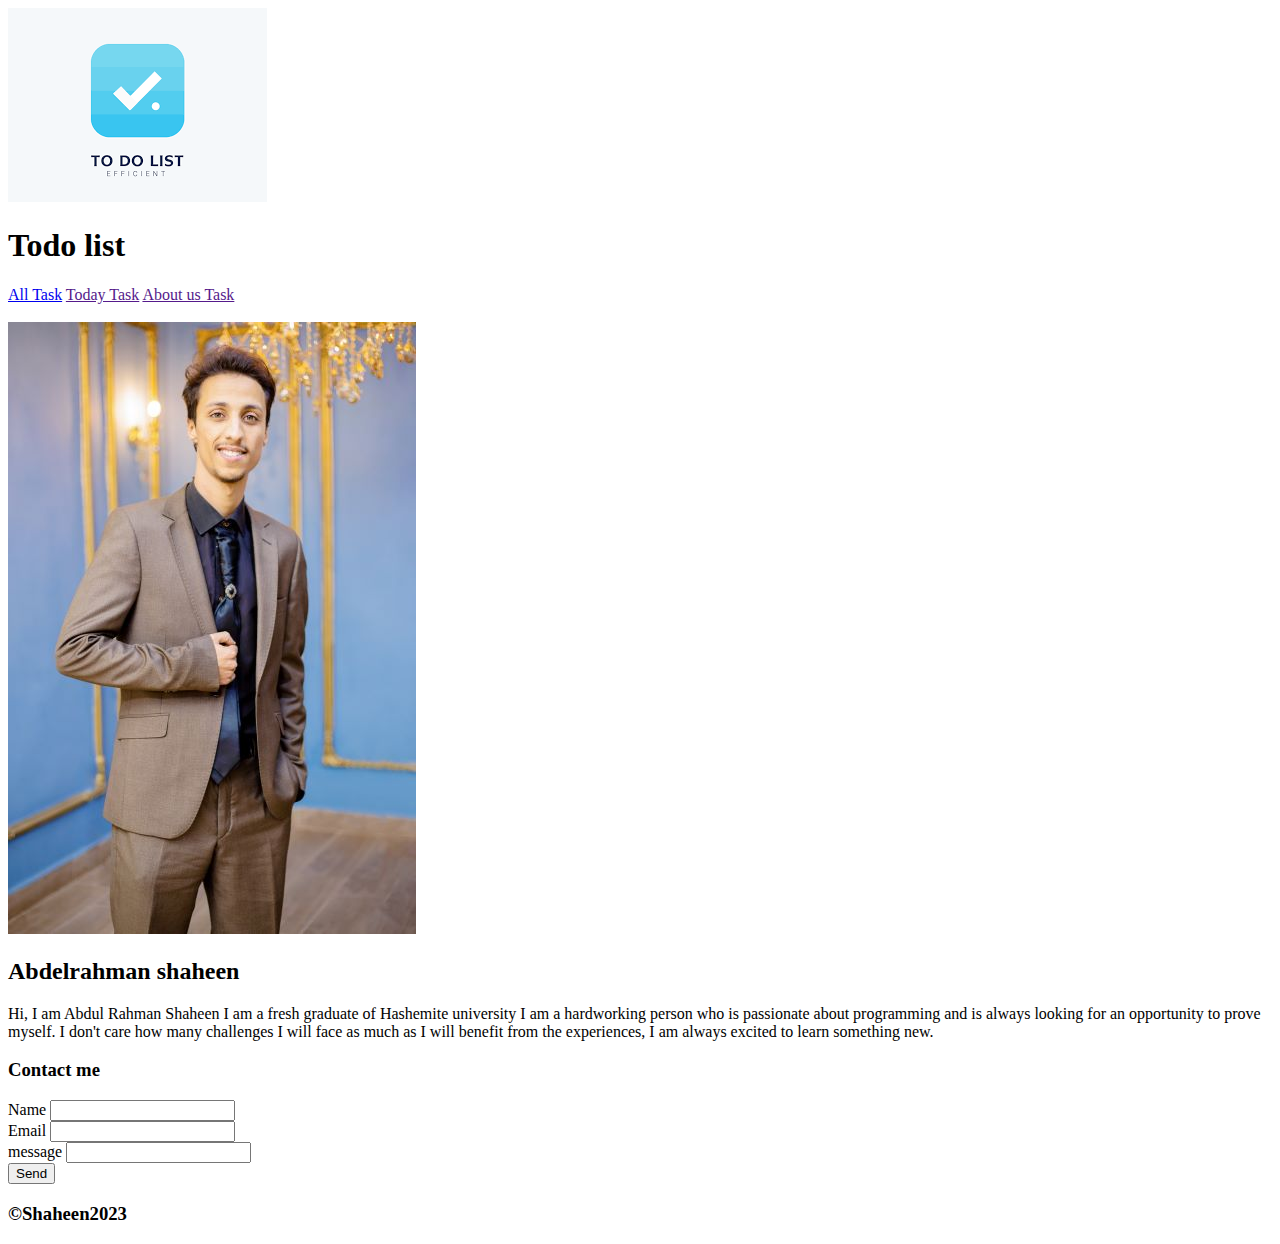
==== AboutPage.html @ 3e932ce4 "ToDo list" ====
<!DOCTYPE html>
<html lang="en">
<head>
    <meta charset="UTF-8">
    <meta http-equiv="X-UA-Compatible" content="IE=edge">
    <meta name="viewport" content="width=device-width, initial-scale=1.0">
    <title>About Us</title>
</head>
<body>
    <header>
        <section>
            <img src="./assets/logo.png">
            <h1>Todo  list</h1>
        </section>
        <section>
            <a href="./index.html">All Task</a>
            <a href="">Today Task</a>
            <a href="">About us Task</a>
        </section>
    </header>
    <br>
    <main>
       <section>
        <img src="./assets/profile.jpeg">
        <h2>Abdelrahman shaheen</h2>
        <p>Hi, I am Abdul Rahman Shaheen I am a fresh graduate of Hashemite university I am a hardworking person who is passionate about programming and is always looking for an opportunity to prove myself. I don't care how many challenges I will face as much as I will benefit from the experiences, I am always excited to learn something new.</p>
       </section>
       <section>
        <h3>Contact me</h3>
        <form action="">
            <label for="name">Name</label>
            <input type="text" id="name">
            <br>
            <label for="email">Email</label>
            <input type="text" id="email">
            <br>
            <label for="message">message</label>
            <input type="text" id="message">
            <br>
            <button value="">Send</button>
        </form>
       </section>
    </main>
    <footer>
        <section><h3> &copy;Shaheen2023 </h3>
        </section>
    </footer>
        <!-- <section>
            <h1>Lets do it all Task</h1>
        </section>
        <section>
            <h2>Sunday</h2>
            <ul>
                <li>study</li>
                <li>Eat breakfast</li>
                <li>Play tennis</li>
                <li></li>
            </ul>
        </section>
        <section>
            <h2>Monday</h2>
            <ul>
                <li>1..</li>
                <li>2..</li>
                <li>3..</li>
                <li>4..</li>
            </ul>
        </section>
        <section>
            <h2>Tuesday</h2>
            <ul>
                <li>1..</li>
                <li>2..</li>
                <li>3..</li>
                <li>4..</li>
            </ul>
        </section>
        <section>
            <h2>Wednesday</h2>
            <ul>
                <li>1..</li>
                <li>2..</li>
                <li>3..</li>
                <li>4..</li>
            </ul>
        </section>
        <section>
            <h2>Thursday</h2>
            <ul>
                <li>1..</li>
                <li>2..</li>
                <li>3..</li>
                <li>4..</li>
            </ul>
        </section>
        <section>
            <h2>Friday</h2>
            <ul>
                <li>1..</li>
                <li>2..</li>
                <li>3..</li>
                <li>4..</li>
            </ul>
        </section>
         -->
   
</body>
</html>
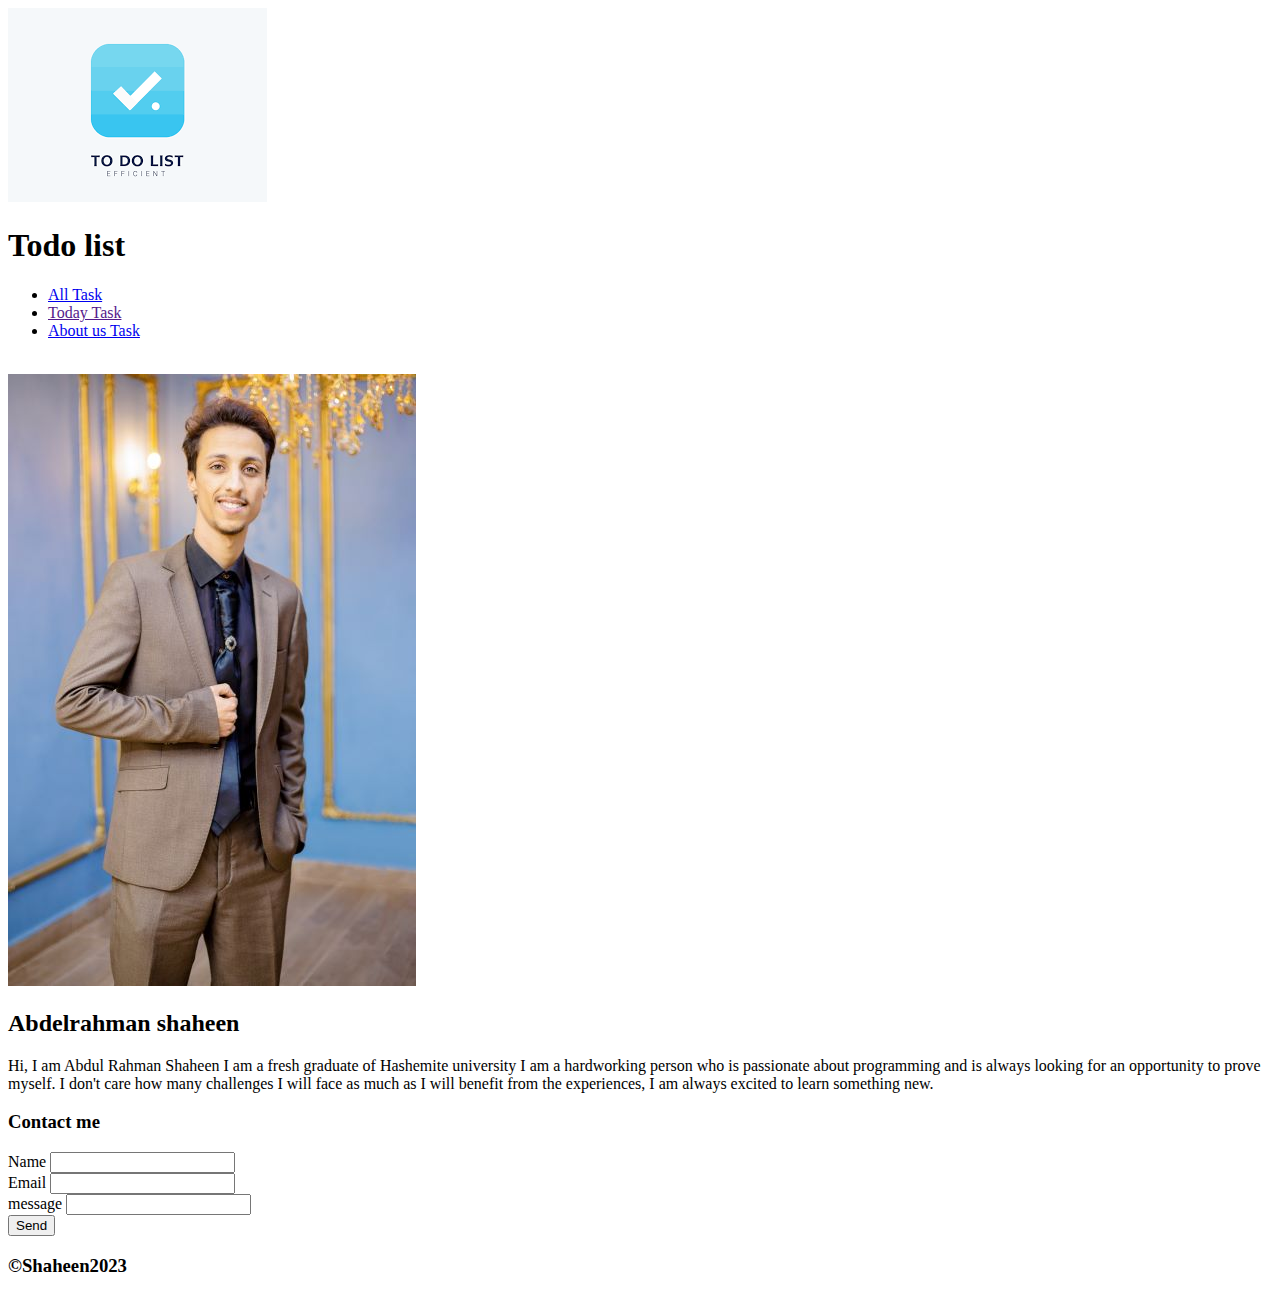
==== commit be98a7da: "fixed project" ====
--- a/AboutPage.html
+++ b/AboutPage.html
@@ -13,9 +13,12 @@
             <h1>Todo  list</h1>
         </section>
         <section>
-            <a href="./index.html">All Task</a>
-            <a href="">Today Task</a>
-            <a href="">About us Task</a>
+            <ul>
+                <li> <a href="./index.html">All Task</a></li>
+                <li> <a href="">Today Task</a></li>
+                <li><a href="./AboutPage.html">About us Task</a></li>
+            </ul>
+        </nav>
         </section>
     </header>
     <br>
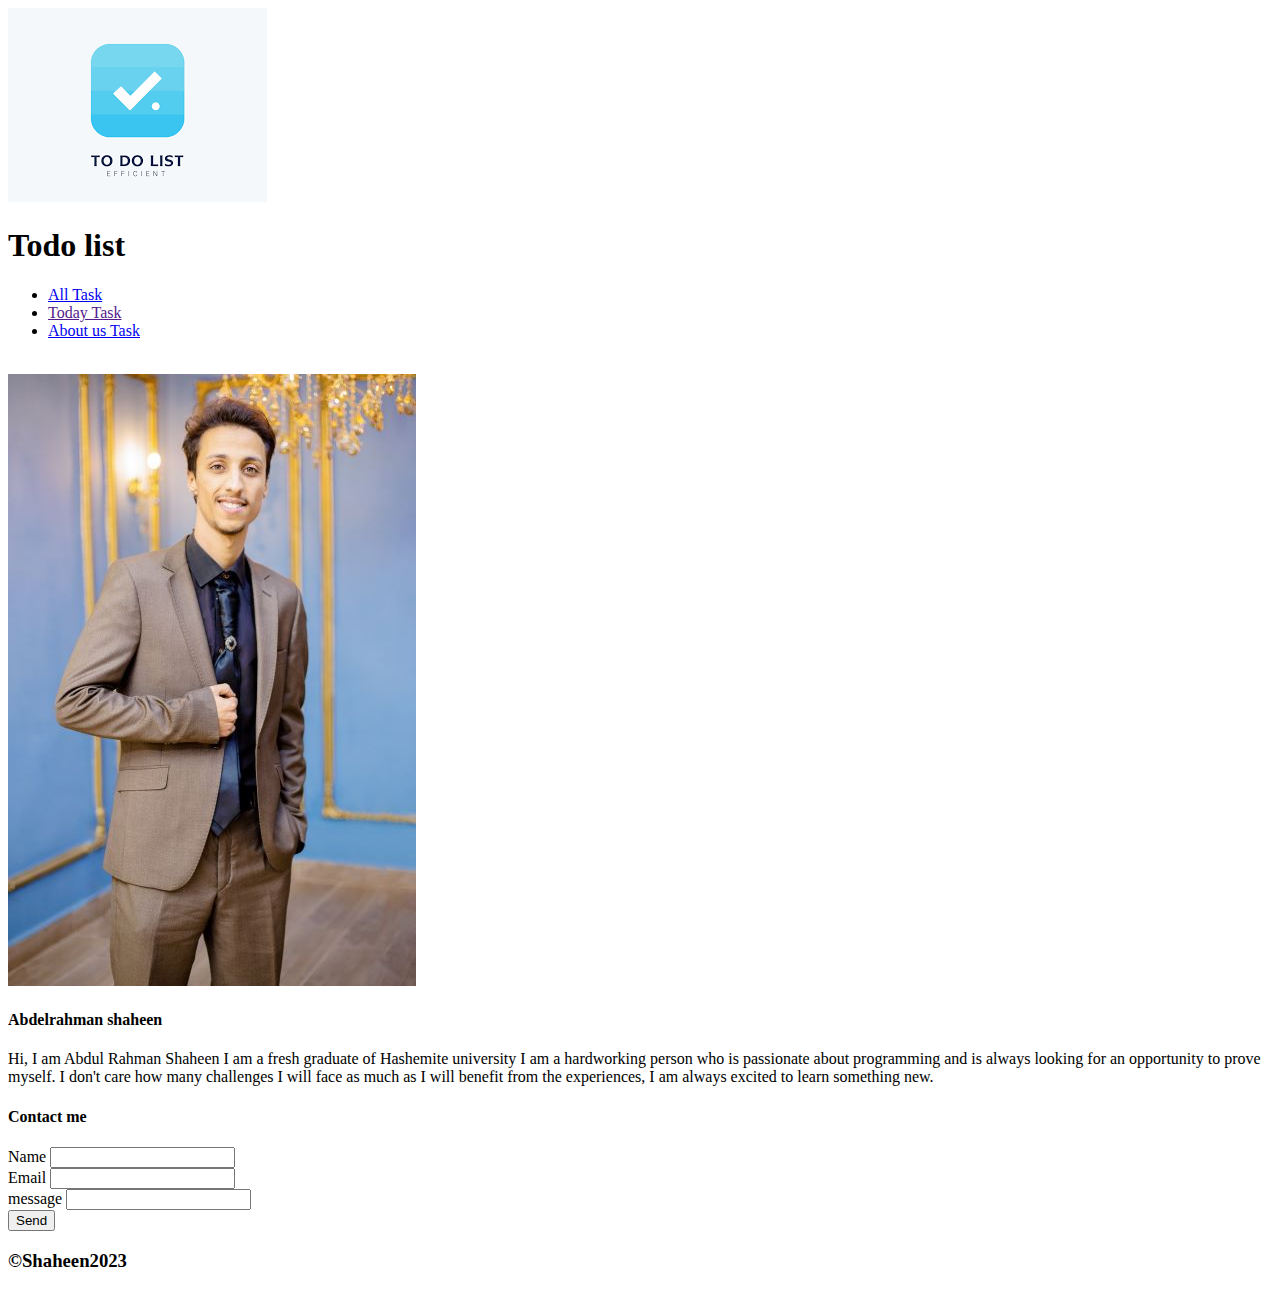
==== commit 41a56531: "nav and unorder list" ====
--- a/AboutPage.html
+++ b/AboutPage.html
@@ -13,23 +13,25 @@
             <h1>Todo  list</h1>
         </section>
         <section>
+            <nav>
             <ul>
-                <li> <a href="./index.html">All Task</a></li>
+                <li> <a href="./index.html">All Task </a></li>
                 <li> <a href="">Today Task</a></li>
                 <li><a href="./AboutPage.html">About us Task</a></li>
             </ul>
         </nav>
+        
         </section>
     </header>
     <br>
     <main>
        <section>
         <img src="./assets/profile.jpeg">
-        <h2>Abdelrahman shaheen</h2>
+        <h4>Abdelrahman shaheen</h4>
         <p>Hi, I am Abdul Rahman Shaheen I am a fresh graduate of Hashemite university I am a hardworking person who is passionate about programming and is always looking for an opportunity to prove myself. I don't care how many challenges I will face as much as I will benefit from the experiences, I am always excited to learn something new.</p>
        </section>
        <section>
-        <h3>Contact me</h3>
+        <h4>Contact me</h4>
         <form action="">
             <label for="name">Name</label>
             <input type="text" id="name">
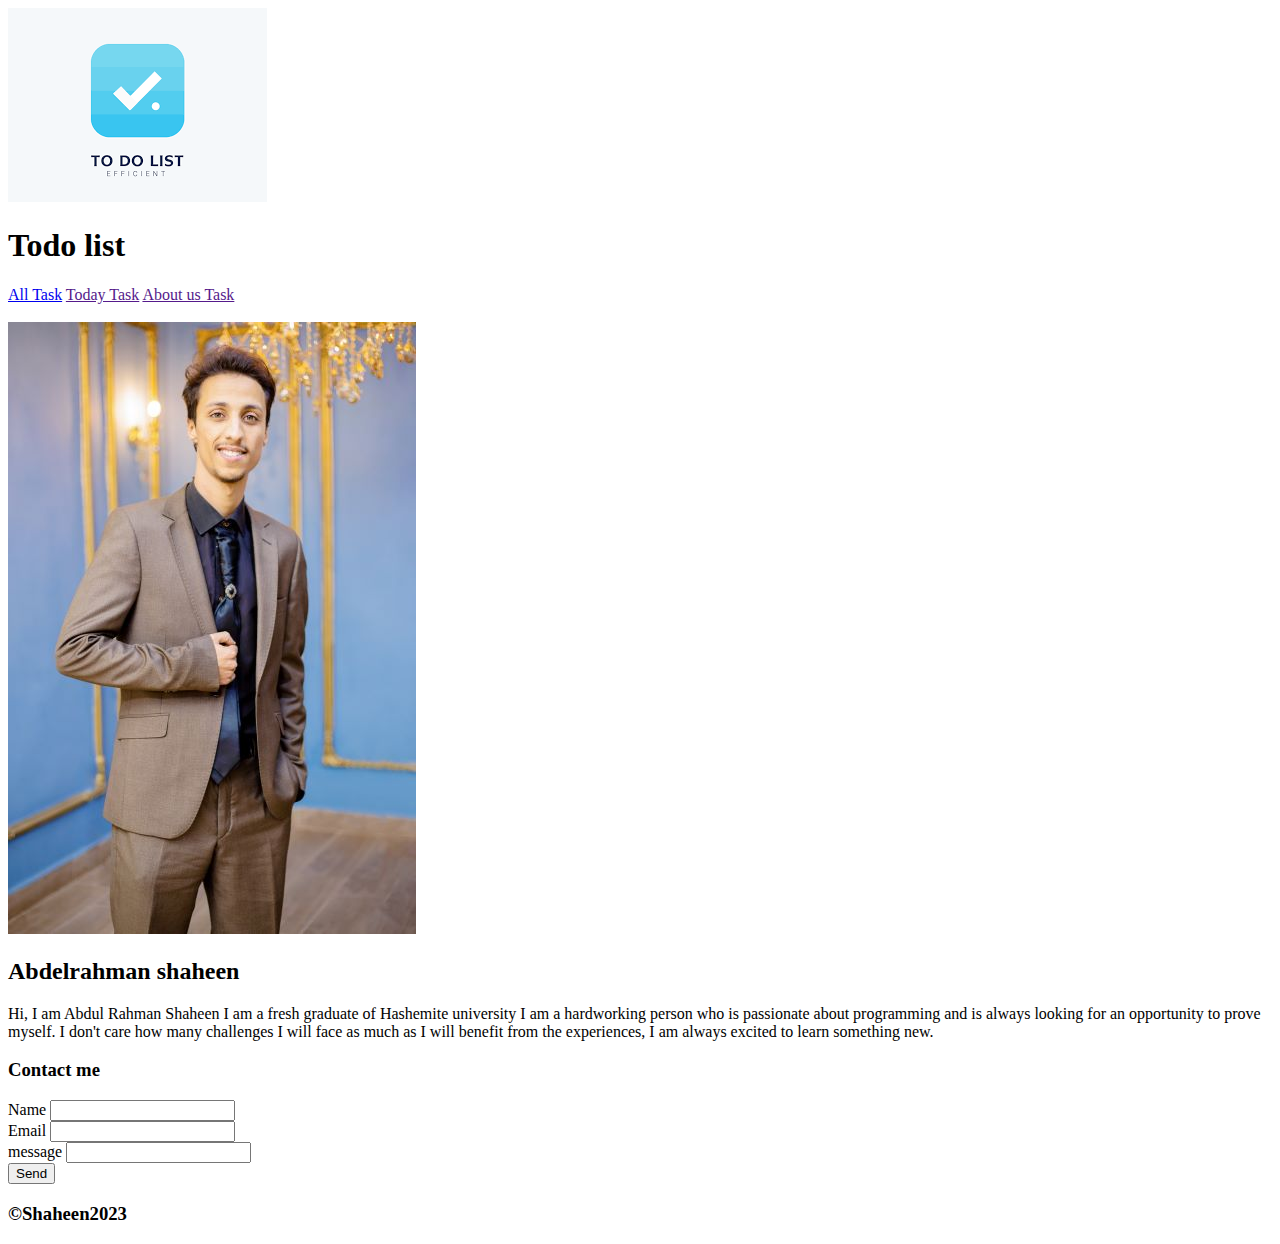
==== commit 5caeb48f: "first" ====
--- a/AboutPage.html
+++ b/AboutPage.html
@@ -13,25 +13,20 @@
             <h1>Todo  list</h1>
         </section>
         <section>
-            <nav>
-            <ul>
-                <li> <a href="./index.html">All Task </a></li>
-                <li> <a href="">Today Task</a></li>
-                <li><a href="./AboutPage.html">About us Task</a></li>
-            </ul>
-        </nav>
-        
+            <a href="./index.html">All Task</a>
+            <a href="">Today Task</a>
+            <a href="">About us Task</a>
         </section>
     </header>
     <br>
     <main>
        <section>
         <img src="./assets/profile.jpeg">
-        <h4>Abdelrahman shaheen</h4>
+        <h2>Abdelrahman shaheen</h2>
         <p>Hi, I am Abdul Rahman Shaheen I am a fresh graduate of Hashemite university I am a hardworking person who is passionate about programming and is always looking for an opportunity to prove myself. I don't care how many challenges I will face as much as I will benefit from the experiences, I am always excited to learn something new.</p>
        </section>
        <section>
-        <h4>Contact me</h4>
+        <h3>Contact me</h3>
         <form action="">
             <label for="name">Name</label>
             <input type="text" id="name">
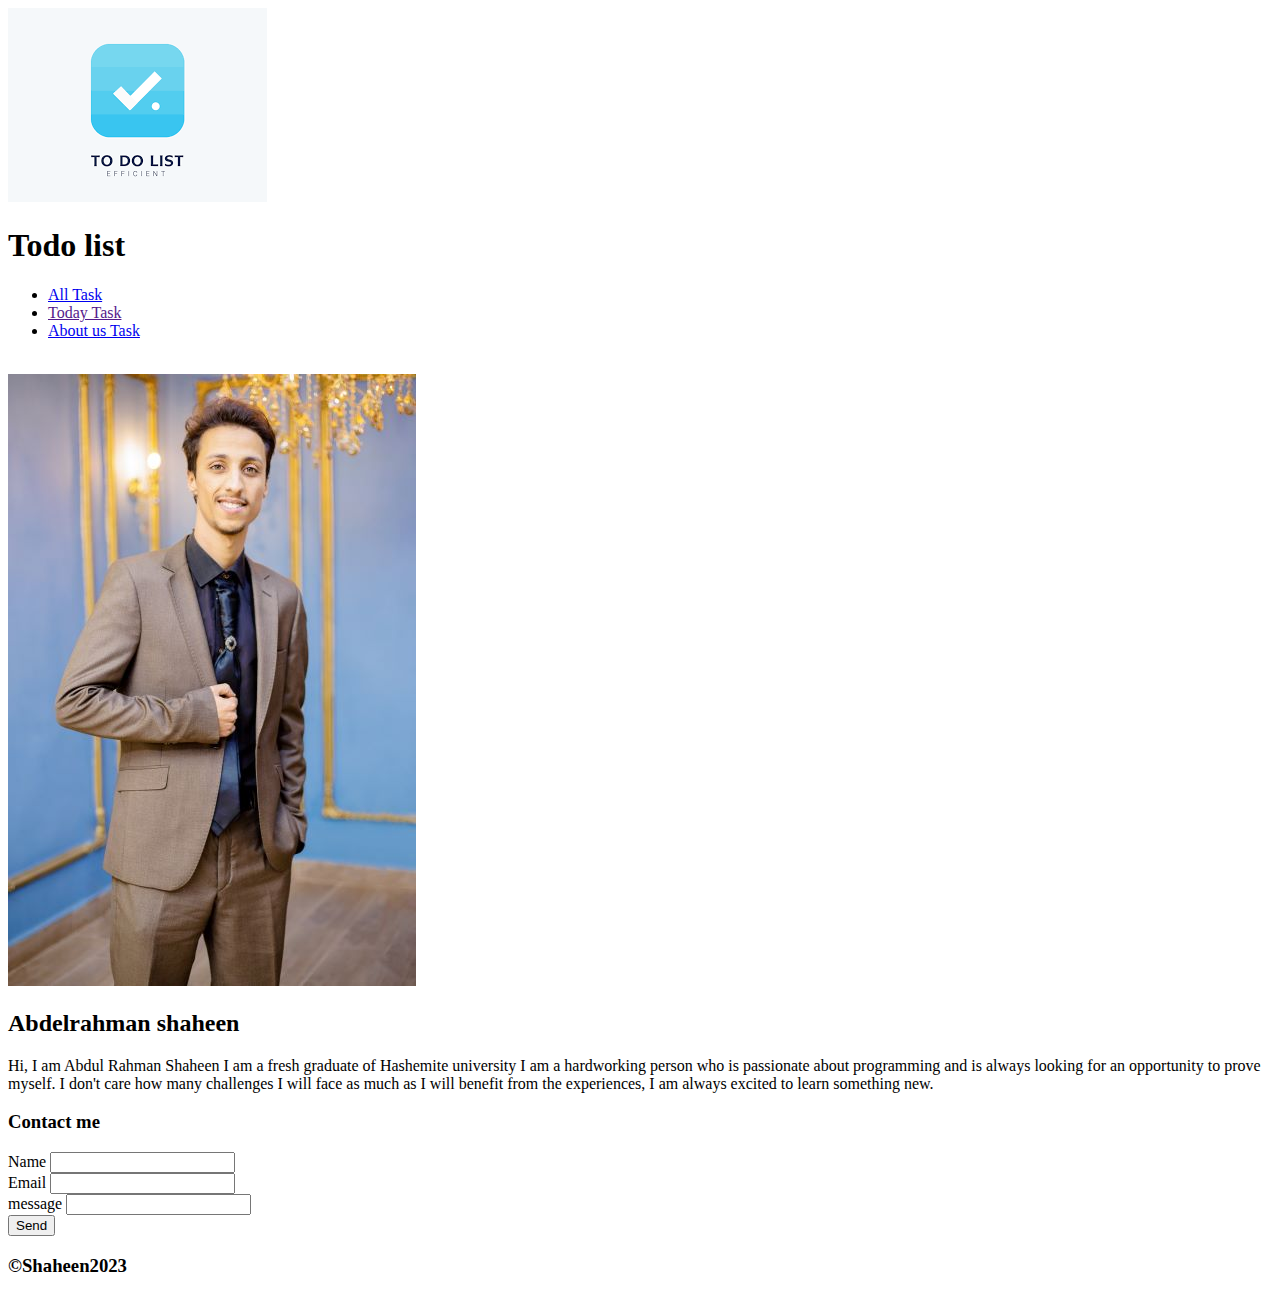
==== commit 8a9f10f2: "solve" ====
--- a/AboutPage.html
+++ b/AboutPage.html
@@ -13,9 +13,13 @@
             <h1>Todo  list</h1>
         </section>
         <section>
-            <a href="./index.html">All Task</a>
-            <a href="">Today Task</a>
-            <a href="">About us Task</a>
+            <nav>
+                <ul>
+                    <li><a href="./index.html">All Task</a></li>
+                    <li> <a href="">Today Task</a></li>
+                    <li> <a href="./AboutPage.html">About us Task</a></li>
+                </ul>
+            </nav>
         </section>
     </header>
     <br>
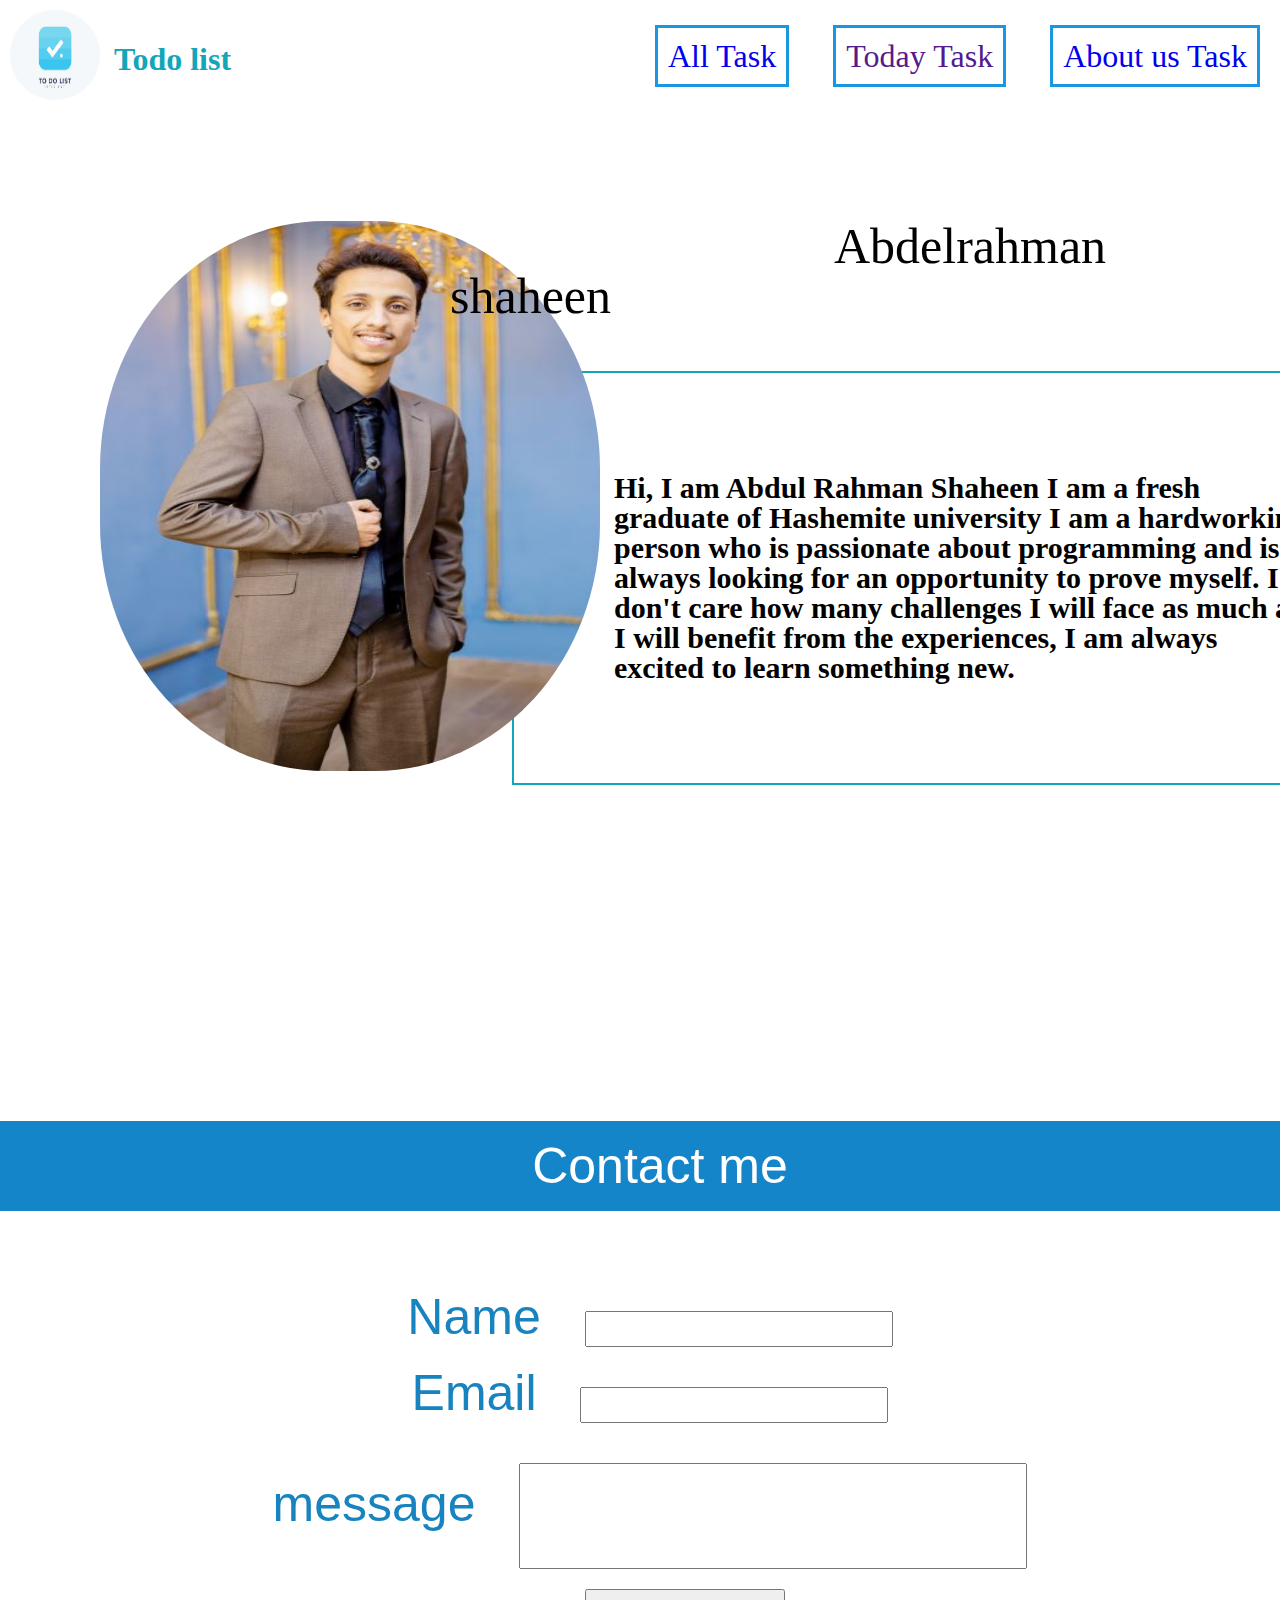
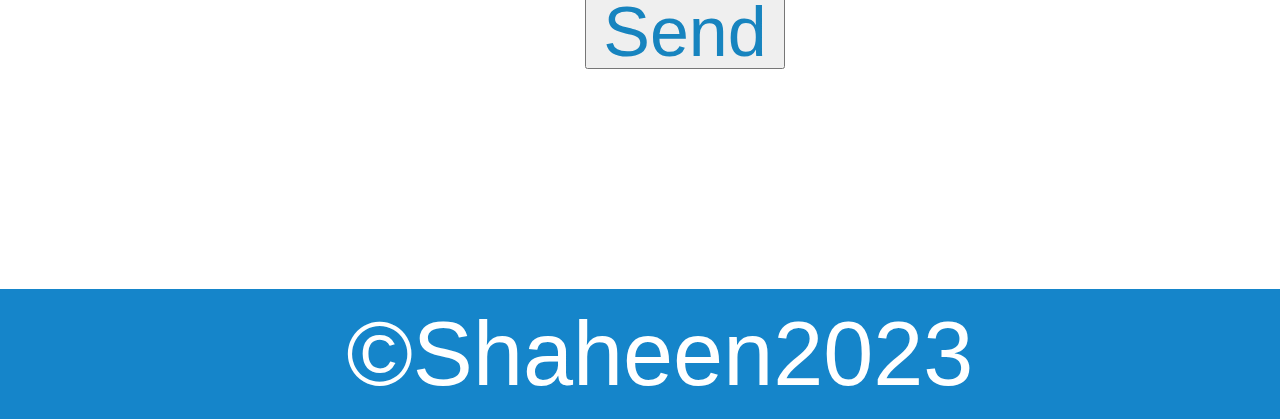
==== commit 2bc64898: "todo-style" ====
--- a/AboutPage.html
+++ b/AboutPage.html
@@ -4,6 +4,8 @@
     <meta charset="UTF-8">
     <meta http-equiv="X-UA-Compatible" content="IE=edge">
     <meta name="viewport" content="width=device-width, initial-scale=1.0">
+    <link rel="stylesheet" href="./reset.css">
+<link rel="stylesheet" href="./tsetstyle.css">
     <title>About Us</title>
 </head>
 <body>
@@ -24,24 +26,24 @@
     </header>
     <br>
     <main>
-       <section>
+       <section id="about">
         <img src="./assets/profile.jpeg">
-        <h2>Abdelrahman shaheen</h2>
+        <h2 id="name">Abdelrahman shaheen</h2>
         <p>Hi, I am Abdul Rahman Shaheen I am a fresh graduate of Hashemite university I am a hardworking person who is passionate about programming and is always looking for an opportunity to prove myself. I don't care how many challenges I will face as much as I will benefit from the experiences, I am always excited to learn something new.</p>
        </section>
-       <section>
+       <section id="contact">
         <h3>Contact me</h3>
         <form action="">
             <label for="name">Name</label>
-            <input type="text" id="name">
+            <input type="text" class="largerCheckbox">
             <br>
             <label for="email">Email</label>
-            <input type="text" id="email">
+            <input type="text" class="largerCheckbox">
             <br>
             <label for="message">message</label>
-            <input type="text" id="message">
+            <input type="text" class="largerbox">
             <br>
-            <button value="">Send</button>
+            <button value="" style="height:80px;width:200px;font-size: 70px;margin-left: 50px; color: rgb(23, 132, 191);">Send</button>
         </form>
        </section>
     </main>
--- a/tsetstyle.css
+++ b/tsetstyle.css
@@ -0,0 +1,124 @@
+header {
+    
+    width: 100%;
+}
+header img {
+    width: 90px;
+    height: 90px;
+    border-radius: 50%;
+    margin-left: 10px;
+    margin-top: 10px;
+}
+header section{
+    display: inline;
+}
+
+header h1 {
+    display: inline;
+    position: relative;
+    top: -30px;
+    font-size: xx-large;
+    font-weight: bolder;
+    color: rgb(19, 166, 186);
+  margin-left: 10px;
+  
+}
+
+nav{float: right;
+    margin-top: 40px;}
+    
+    ul li {
+        display: inline;
+        margin: 20px;
+       font-size: xx-large;
+       
+       padding: 10px;
+       border: rgb(25, 151, 229) solid;
+       
+    }
+    a { text-decoration: none;}
+    #about{
+        width: 100%;
+        height: 1000px;
+       
+    }
+ main img {
+        width: 500px;
+        height:550px;
+        border-radius: 45%;
+        margin-left: 100px;
+        margin-top: 100px;
+        float: left;
+    }
+
+    #name{
+        display: inline;
+         margin-left: 30%;
+        
+         position: relative;
+         top: 100px;
+         right: 150px;
+         font-size: 50px;
+    }
+    main p {
+      
+        width: 700px;
+       font-size: 30px;
+        margin-top: 150px;
+        margin-left: 40%;
+        padding: 100px;
+        font-weight: bolder;
+        border: rgb(19, 166, 186) solid 2px;
+        
+    }
+
+    footer{
+        position: relative;
+        top: 200px;
+    text-align: center;
+    
+    }
+    footer h3 {
+        width: 100%;
+        text-align: center;
+        color: white;
+        font-size:90px;
+        font-family: 'Franklin Gothic Medium', 'Arial Narrow', Arial, sans-serif;
+        background-color: rgb(21, 133, 202);
+        padding: 20px;
+    }
+    #contact h3{
+        width: 100%;
+        text-align: center;
+        color: white;
+        font-size:50px;
+        font-family: 'Franklin Gothic Medium', 'Arial Narrow', Arial, sans-serif;
+        background-color: rgb(21, 133, 202);
+        padding: 20px;
+    }
+    #contact form{
+        width: 100%;
+        
+        color: rgb(23, 132, 191);
+        font-size:50px;
+        font-family: 'Franklin Gothic Medium', 'Arial Narrow', Arial, sans-serif;
+       
+        padding: 20px;  
+        text-align: center;
+        margin-top: 60px;
+    }
+
+    input.largerCheckbox {
+        width: 300px;
+        height: 30px;
+        margin-left: 30px;
+    }
+
+    .largerbox{ width: 500px;
+        height: 100px;
+        margin-left: 30px;
+    }
+    input{
+        margin: 20px;
+    }
+
